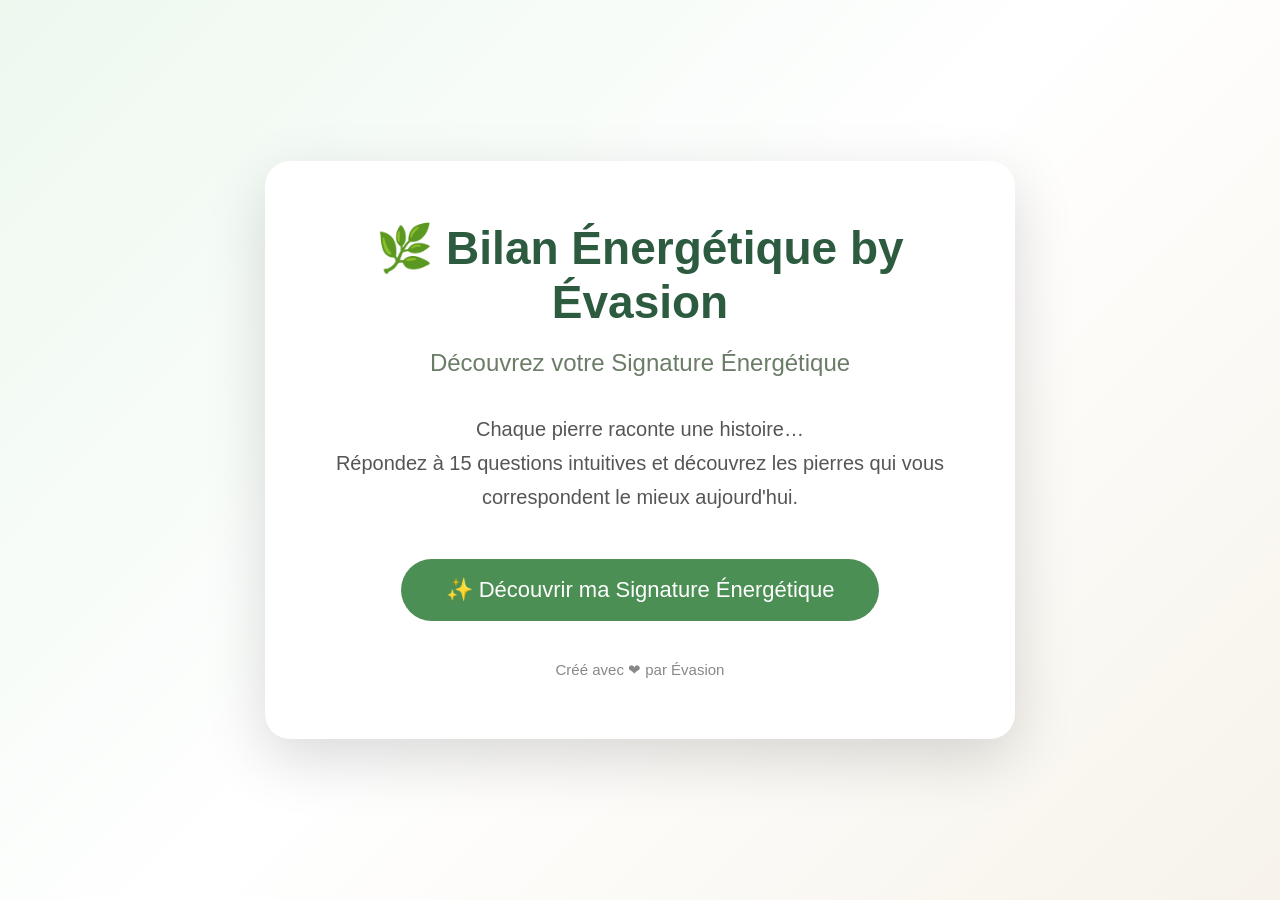
==== index.html @ 7e80f593 "Create index.html" ====
<!DOCTYPE html>
<html lang="fr">
<head>
<meta charset="UTF-8">
<meta name="viewport" content="width=device-width, initial-scale=1.0">
<title>Bilan Énergétique by Évasion</title>

<style>

*{
margin:0;
padding:0;
box-sizing:border-box;
font-family:Arial, Helvetica, sans-serif;
}

body{

background:linear-gradient(135deg,#edf8ef,#ffffff,#f7f3ea);

display:flex;

justify-content:center;

align-items:center;

height:100vh;

}

.card{

background:white;

width:90%;

max-width:750px;

padding:60px;

border-radius:25px;

box-shadow:0 20px 60px rgba(0,0,0,.15);

text-align:center;

}

h1{

font-size:46px;

color:#2d5b3f;

margin-bottom:20px;

}

h2{

font-size:24px;

color:#6b7c67;

margin-bottom:35px;

font-weight:400;

}

p{

font-size:20px;

line-height:1.7;

color:#555;

margin-bottom:45px;

}

button{

background:#4b8f55;

color:white;

border:none;

padding:18px 45px;

font-size:22px;

border-radius:50px;

cursor:pointer;

transition:.3s;

}

button:hover{

transform:scale(1.05);

background:#3c7644;

}

footer{

margin-top:40px;

font-size:15px;

color:#888;

}

</style>

</head>

<body>

<div class="card">

<h1>🌿 Bilan Énergétique by Évasion</h1>

<h2>Découvrez votre Signature Énergétique</h2>

<p>

Chaque pierre raconte une histoire…<br>

Répondez à 15 questions intuitives et découvrez les pierres qui vous correspondent le mieux aujourd'hui.

</p>

<button>

✨ Découvrir ma Signature Énergétique

</button>

<footer>

Créé avec ❤ par Évasion

</footer>

</div>

</body>

</html>
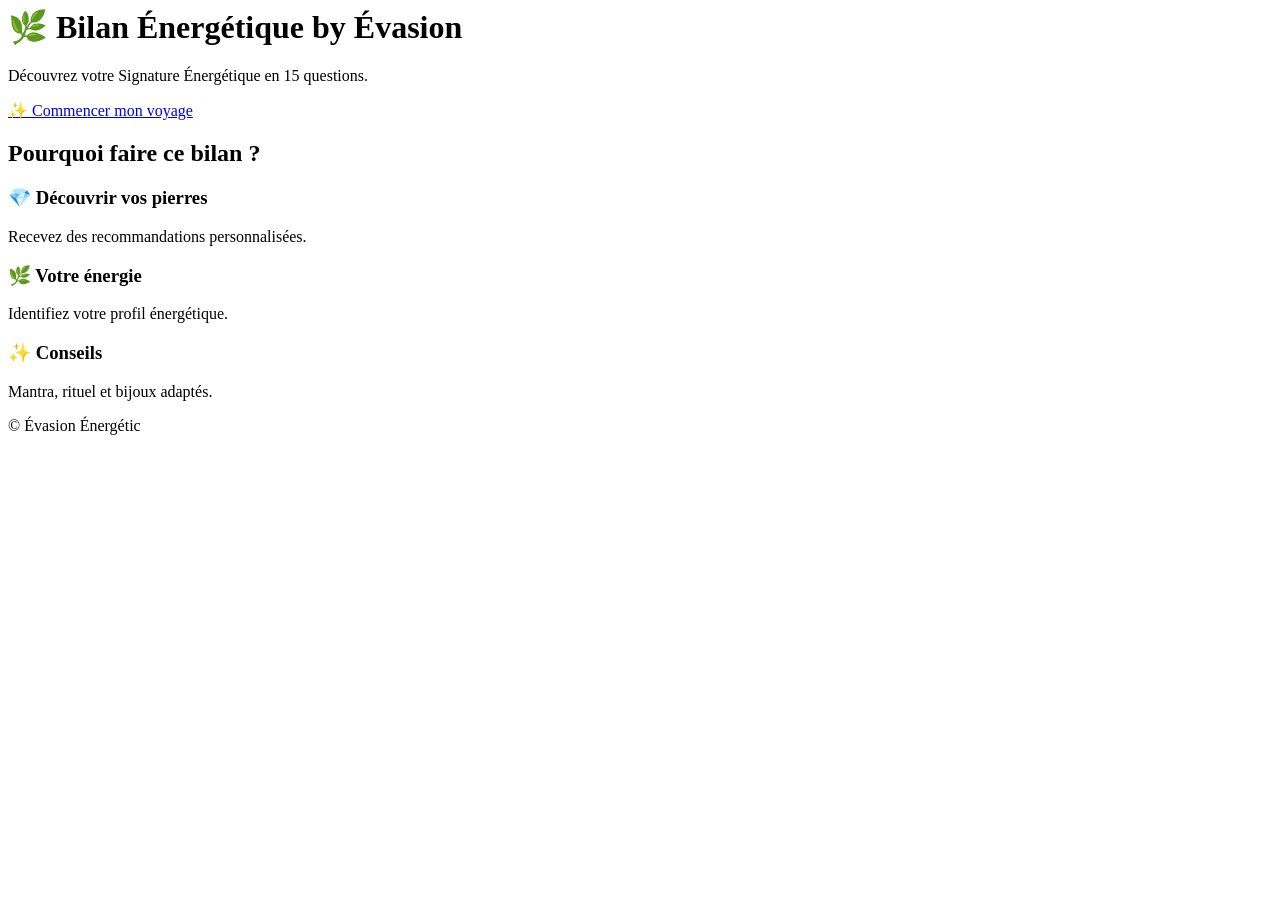
==== commit 2d49a3c5: "Update index.html" ====
--- a/index.html
+++ b/index.html
@@ -1,157 +1,32 @@
-<!DOCTYPE html>
 <html lang="fr">
 <head>
 <meta charset="UTF-8">
-<meta name="viewport" content="width=device-width, initial-scale=1.0">
+<meta name="viewport" content="width=device-width,initial-scale=1">
 <title>Bilan Énergétique by Évasion</title>
+<link rel="stylesheet" href="style.css">
+</head>
+<body>
+<header class="hero">
+  <div class="overlay">
+    <h1>🌿 Bilan Énergétique by Évasion</h1>
+    <p>Découvrez votre Signature Énergétique en 15 questions.</p>
+    <a class="btn" href="#">✨ Commencer mon voyage</a>
+  </div>
+</header>
 
-<style>
+<section class="container">
+<h2>Pourquoi faire ce bilan ?</h2>
+<div class="cards">
+<div class="card"><h3>💎 Découvrir vos pierres</h3><p>Recevez des recommandations personnalisées.</p></div>
+<div class="card"><h3>🌿 Votre énergie</h3><p>Identifiez votre profil énergétique.</p></div>
+<div class="card"><h3>✨ Conseils</h3><p>Mantra, rituel et bijoux adaptés.</p></div>
+</div>
+</section>
 
-*{
-margin:0;
-padding:0;
-box-sizing:border-box;
-font-family:Arial, Helvetica, sans-serif;
-}
+<footer>© Évasion Énergétic</footer>
+<script src="script.js"></script>
+</body>
+</html>
 
-body{
 
-background:linear-gradient(135deg,#edf8ef,#ffffff,#f7f3ea);
 
-display:flex;
-
-justify-content:center;
-
-align-items:center;
-
-height:100vh;
-
-}
-
-.card{
-
-background:white;
-
-width:90%;
-
-max-width:750px;
-
-padding:60px;
-
-border-radius:25px;
-
-box-shadow:0 20px 60px rgba(0,0,0,.15);
-
-text-align:center;
-
-}
-
-h1{
-
-font-size:46px;
-
-color:#2d5b3f;
-
-margin-bottom:20px;
-
-}
-
-h2{
-
-font-size:24px;
-
-color:#6b7c67;
-
-margin-bottom:35px;
-
-font-weight:400;
-
-}
-
-p{
-
-font-size:20px;
-
-line-height:1.7;
-
-color:#555;
-
-margin-bottom:45px;
-
-}
-
-button{
-
-background:#4b8f55;
-
-color:white;
-
-border:none;
-
-padding:18px 45px;
-
-font-size:22px;
-
-border-radius:50px;
-
-cursor:pointer;
-
-transition:.3s;
-
-}
-
-button:hover{
-
-transform:scale(1.05);
-
-background:#3c7644;
-
-}
-
-footer{
-
-margin-top:40px;
-
-font-size:15px;
-
-color:#888;
-
-}
-
-</style>
-
-</head>
-
-<body>
-
-<div class="card">
-
-<h1>🌿 Bilan Énergétique by Évasion</h1>
-
-<h2>Découvrez votre Signature Énergétique</h2>
-
-<p>
-
-Chaque pierre raconte une histoire…<br>
-
-Répondez à 15 questions intuitives et découvrez les pierres qui vous correspondent le mieux aujourd'hui.
-
-</p>
-
-<button>
-
-✨ Découvrir ma Signature Énergétique
-
-</button>
-
-<footer>
-
-Créé avec ❤ par Évasion
-
-</footer>
-
-</div>
-
-</body>
-
-</html>
